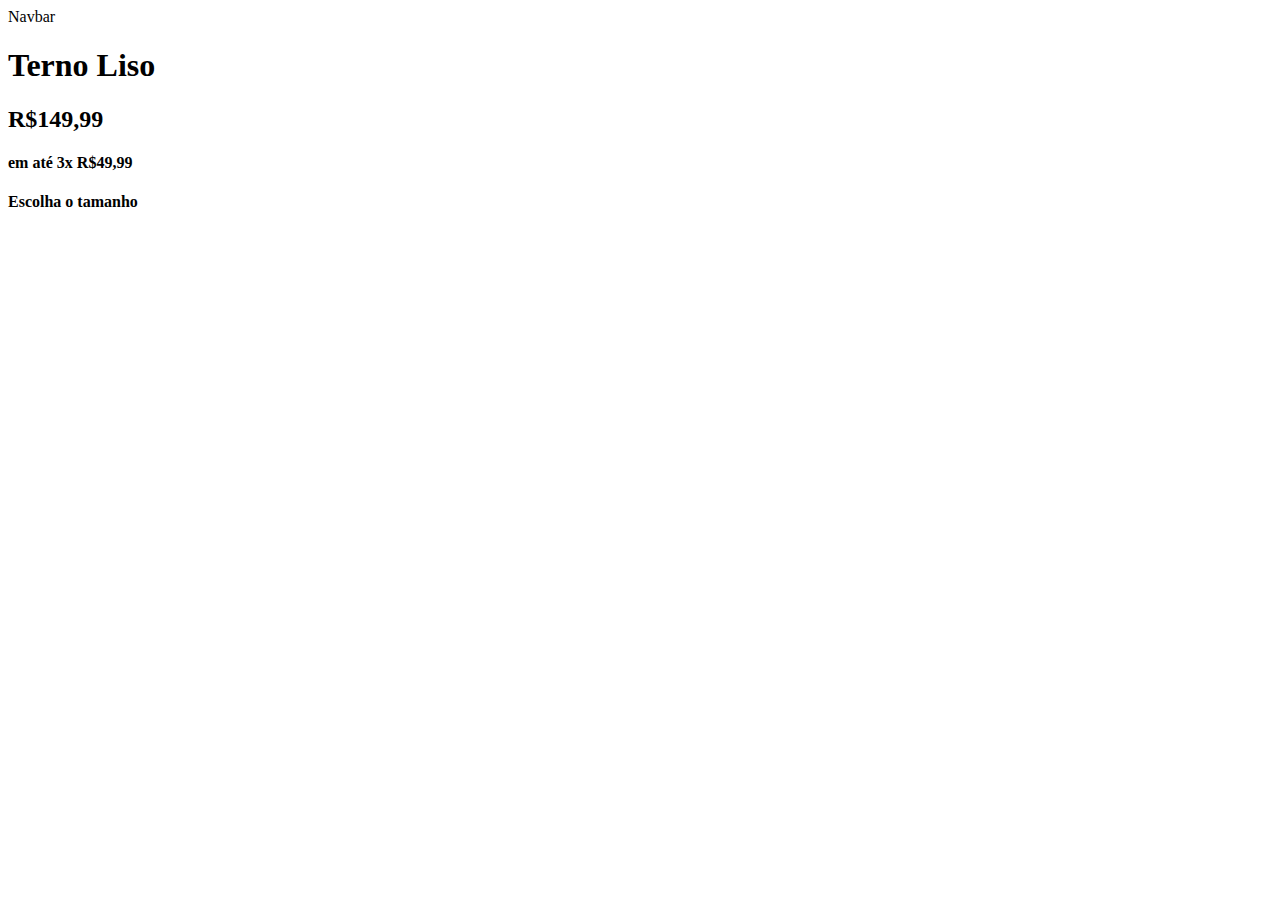
==== ProjetoEcommerce/index.html @ b268e015 "teste" ====
<!DOCTYPE html>
<html lang="en">
<head>
    <meta charset="UTF-8">
    <meta http-equiv="X-UA-Compatible" content="IE=edge">
    <meta name="viewport" content="width=device-width, initial-scale=1.0">
    <title>Produto</title>
</head>
<body>
    <nav class="navbar">Navbar</nav>
    
    <div class="photo"></div>
    <div class="text">
        <h1>Terno Liso</h1>
        <h2>R$149,99</h2>
        <h4>em até 3x R$49,99</h4>
        <h4>Escolha o tamanho</h4>
    </div>
    
    <div class="action">
        
    </div>
</body>
</html>
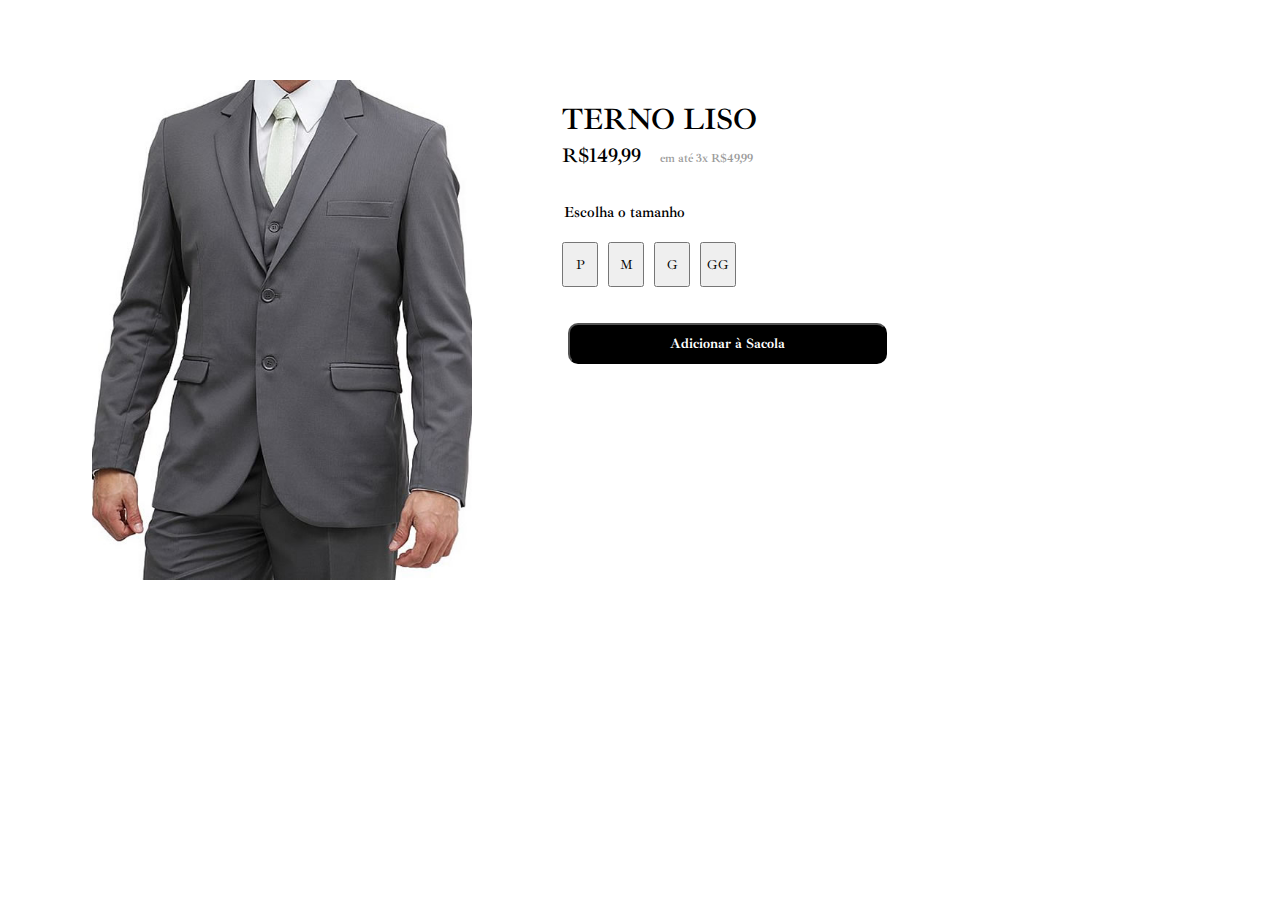
==== commit 63dc2e21: "Tela de Produto" ====
--- a/ProjetoEcommerce/index.html
+++ b/ProjetoEcommerce/index.html
@@ -4,21 +4,41 @@
     <meta charset="UTF-8">
     <meta http-equiv="X-UA-Compatible" content="IE=edge">
     <meta name="viewport" content="width=device-width, initial-scale=1.0">
+    <link rel="stylesheet" href="styles.css">
+    <link rel="preconnect" href="https://fonts.googleapis.com">
+<link rel="preconnect" href="https://fonts.gstatic.com" crossorigin>
+<link href="https://fonts.googleapis.com/css2?family=Ibarra+Real+Nova&display=swap" rel="stylesheet">
+
     <title>Produto</title>
 </head>
 <body>
-    <nav class="navbar">Navbar</nav>
     
-    <div class="photo"></div>
-    <div class="text">
-        <h1>Terno Liso</h1>
-        <h2>R$149,99</h2>
-        <h4>em até 3x R$49,99</h4>
-        <h4>Escolha o tamanho</h4>
-    </div>
-    
-    <div class="action">
+    <div class="todos">
+
+        <div class="photo">
+            <img class="photo1" src="./img/terno.jpg" alt="terno">
+        </div>
         
+        <div class="informacoes">
+
+            <div class="text">
+                <h1>TERNO LISO</h1>
+                <h2>R$149,99</h2>
+                <h4 class="a">em até 3x R$49,99</h4>
+                <h4 class="b">Escolha o tamanho</h4>
+            </div>
+            <div class="botao">
+                <button>P</button>
+                <button>M</button>
+                <button>G</button>
+                <button>GG</button>
+            </div>
+
+            <div class="action">
+                <button class="button">Adicionar à Sacola</button>
+            </div>
+        </div>
+
     </div>
 </body>
 </html>--- a/ProjetoEcommerce/styles.css
+++ b/ProjetoEcommerce/styles.css
@@ -0,0 +1,144 @@
+* {
+    font-family: 'Ibarra Real Nova', serif;
+    box-sizing: border-box;
+    margin: 0;
+    padding: 0;
+}
+
+.todos {
+    display: grid;
+}
+
+.button {
+    background: black;
+    color: white;
+    padding: 10px 100px;
+    margin: 2vh;
+    margin-top: 5vh;
+    border: nano;
+    border-radius: 10px;
+    font-size: 14px;
+    font-weight: 900;
+}
+
+.botao button{
+    /* margin-left: 2%; */
+    margin-right: 10px;
+    height: 5vh;
+    width: 4.0vh;
+}
+
+
+
+.botao {
+    display: flex;
+    border: none;
+    margin: 0 auto;
+    margin-left: 30px;
+    width: 92vw;
+    font-size: 14px;
+    justify-content: left;
+    letter-spacing: 10px;
+    height: 4vh;
+}
+
+
+
+.photo1 {
+    width: 65%;
+    height: 100%;
+    
+    border-radius: 10px;
+    
+    margin: 0px 60px;
+}
+
+.text {
+    /* height: calc(100vh - 45vh); */
+    flex: auto;
+   font-weight: 500; 
+   align-items: center;
+   margin: 20px;
+}
+
+.text h1{
+    font-size: 30px;
+    margin: 0px 10px;
+    font-weight: 600;
+
+}
+
+.text h2{
+    display: inline-block;
+    font-size: 20px;
+    margin: 5px 10px;
+    font-weight: 550;
+
+}
+
+.text .a{
+    display: inline-block;
+    font-size: 12px;
+    margin: 0px 5px;
+    font-weight: 600;
+    color: #9a9a9a;
+}
+
+.text .b{
+    font-size: 15px;
+    margin-left: 12px;
+    margin-top: 30px;
+    font-weight: 600;
+}
+
+
+@media(min-width:900px){
+
+    .todos{
+        display: flex;
+        margin: 2rem;
+        margin-top: 5rem;
+    }
+
+    
+
+  .photo1{
+        
+        width: 380px;
+        height: 500px;
+   }  
+
+   .informacoes{
+    margin: 0 auto;
+   }
+
+    .button {
+        
+        background: black;
+        color: white;
+        padding: 10px 100px;
+        margin: 4vh;
+        margin-top: 5vh;
+        border: nano;
+        border-radius: 10px;
+        font-size: 14px;
+        font-weight: 900;
+    }
+    
+    .botao .button{
+       
+        margin: 0;
+    }
+    
+    
+    
+    /* .botao {
+        border: none;
+        margin: 0 auto;
+        width: 92vw;
+        font-size: 14px;
+        justify-content: left;
+        letter-spacing: 10px;
+        height: 4vh;
+    } */
+}